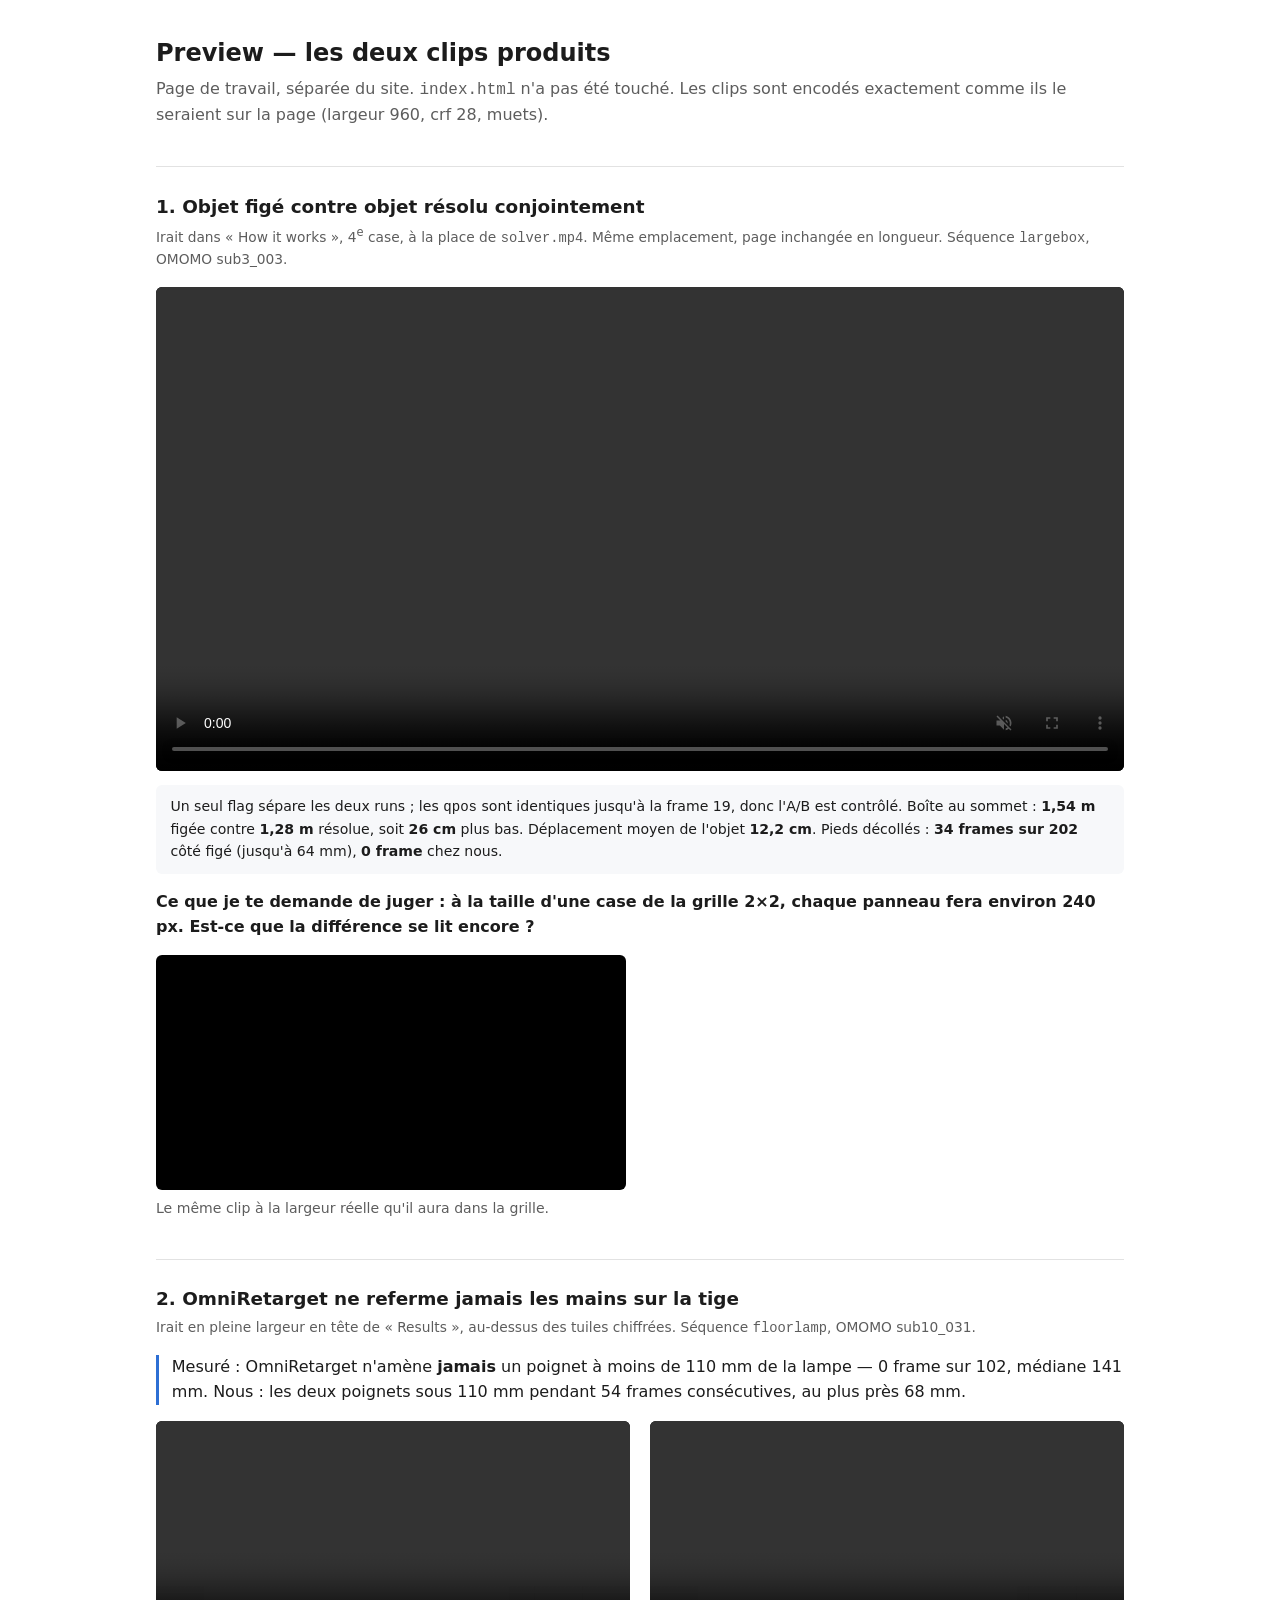
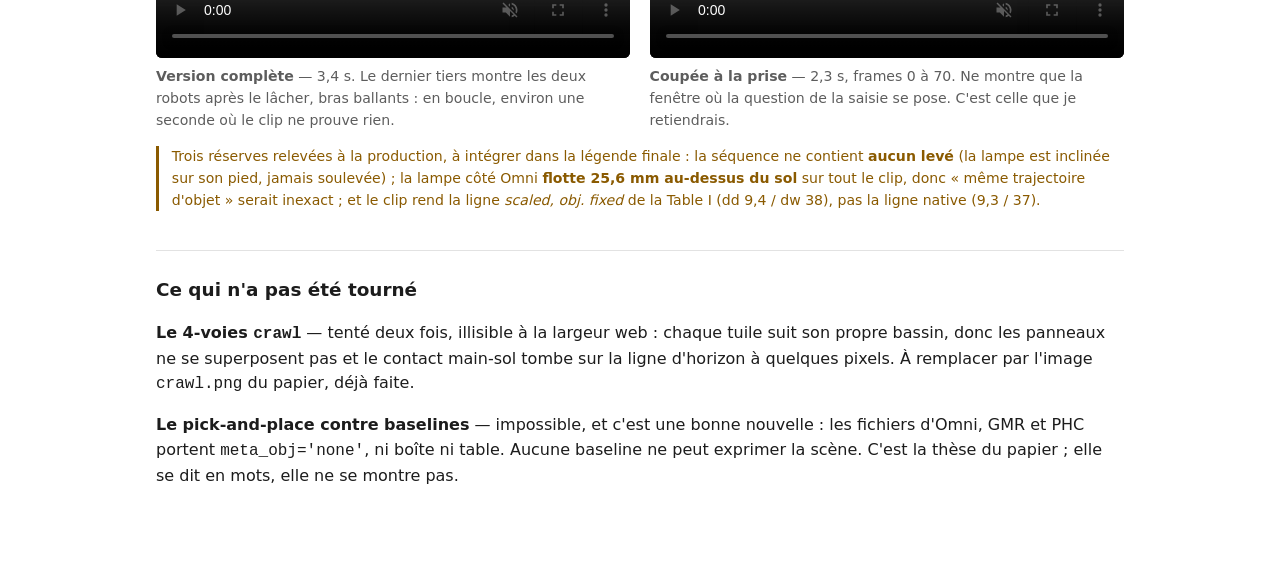
==== preview.html @ ffc56bea "Add a preview page for the two comparison clips Working page, kept apart from index.html, so the cli" ====
<!DOCTYPE html>
<html lang="fr">

<head>
    <meta charset="utf-8">
    <meta name="viewport" content="width=device-width, initial-scale=1">
    <meta name="robots" content="noindex">
    <title>Preview clips — OTRetarget</title>
    <style>
        :root {
            --ink: #1c1c1c;
            --soft: #5d5d5d;
            --line: #e2e2e2;
            --accent: #2d6fd4;
            --warn: #8a5a00;
        }

        * { box-sizing: border-box; }

        body {
            margin: 0;
            padding: 2.2rem 16px 5rem;
            font: 16px/1.55 'Noto Sans', system-ui, -apple-system, sans-serif;
            color: var(--ink);
            background: #fff;
            max-width: 1000px;
            margin-inline: auto;
        }

        h1 { font-size: 1.5rem; margin: 0 0 .3rem; }

        .lede { color: var(--soft); margin: 0 0 2.4rem; }

        section { border-top: 1px solid var(--line); padding-top: 1.6rem; margin-top: 2.4rem; }

        h2 { font-size: 1.15rem; margin: 0 0 .2rem; }

        .where { color: var(--soft); font-size: .86rem; margin: 0 0 1rem; }

        video { width: 100%; display: block; border-radius: 6px; background: #000; }

        .pair { display: grid; grid-template-columns: 1fr 1fr; gap: 1.2rem; }

        .tilewidth { max-width: 470px; }

        figcaption {
            font-size: .88rem;
            color: var(--soft);
            margin-top: .5rem;
        }

        .claim { border-left: 3px solid var(--accent); padding-left: .8rem; margin: 1rem 0; }

        .measure {
            font-size: .88rem;
            background: #f7f8fa;
            border-radius: 6px;
            padding: .7rem .9rem;
            margin-top: .9rem;
        }

        .measure b { font-variant-numeric: tabular-nums; }

        .flag {
            font-size: .88rem;
            border-left: 3px solid var(--warn);
            padding-left: .8rem;
            margin-top: .9rem;
            color: var(--warn);
        }

        .q { font-weight: 600; margin-top: 1rem; }

        figure { margin: 0; }

        @media (max-width: 760px) { .pair { grid-template-columns: 1fr; } }
    </style>
</head>

<body>
    <h1>Preview — les deux clips produits</h1>
    <p class="lede">Page de travail, séparée du site. <code>index.html</code> n'a pas été touché.
        Les clips sont encodés exactement comme ils le seraient sur la page (largeur 960, crf 28, muets).</p>

    <section>
        <h2>1. Objet figé contre objet résolu conjointement</h2>
        <p class="where">Irait dans « How it works », 4<sup>e</sup> case, à la place de <code>solver.mp4</code>.
            Même emplacement, page inchangée en longueur. Séquence <code>largebox</code>, OMOMO sub3_003.</p>

        <video autoplay muted loop playsinline controls>
            <source src="./static/videos/jointsolve_ab.mp4" type="video/mp4">
        </video>

        <div class="measure">
            Un seul flag sépare les deux runs ; les <code>qpos</code> sont identiques jusqu'à la frame 19, donc
            l'A/B est contrôlé. Boîte au sommet : <b>1,54 m</b> figée contre <b>1,28 m</b> résolue, soit
            <b>26 cm</b> plus bas. Déplacement moyen de l'objet <b>12,2 cm</b>. Pieds décollés :
            <b>34 frames sur 202</b> côté figé (jusqu'à 64 mm), <b>0 frame</b> chez nous.
        </div>

        <p class="q">Ce que je te demande de juger : à la taille d'une case de la grille 2×2, chaque panneau
            fera environ 240 px. Est-ce que la différence se lit encore ?</p>
        <figure class="tilewidth">
            <video autoplay muted loop playsinline>
                <source src="./static/videos/jointsolve_ab.mp4" type="video/mp4">
            </video>
            <figcaption>Le même clip à la largeur réelle qu'il aura dans la grille.</figcaption>
        </figure>
    </section>

    <section>
        <h2>2. OmniRetarget ne referme jamais les mains sur la tige</h2>
        <p class="where">Irait en pleine largeur en tête de « Results », au-dessus des tuiles chiffrées.
            Séquence <code>floorlamp</code>, OMOMO sub10_031.</p>

        <div class="claim">Mesuré : OmniRetarget n'amène <b>jamais</b> un poignet à moins de 110 mm de la lampe
            — 0 frame sur 102, médiane 141 mm. Nous : les deux poignets sous 110 mm pendant 54 frames
            consécutives, au plus près 68 mm.</div>

        <div class="pair">
            <figure>
                <video autoplay muted loop playsinline controls>
                    <source src="./static/videos/floorlamp_ab.mp4" type="video/mp4">
                </video>
                <figcaption><b>Version complète</b> — 3,4 s. Le dernier tiers montre les deux robots après
                    le lâcher, bras ballants : en boucle, environ une seconde où le clip ne prouve rien.</figcaption>
            </figure>
            <figure>
                <video autoplay muted loop playsinline controls>
                    <source src="./static/videos/floorlamp_ab_trim.mp4" type="video/mp4">
                </video>
                <figcaption><b>Coupée à la prise</b> — 2,3 s, frames 0 à 70. Ne montre que la fenêtre où la
                    question de la saisie se pose. C'est celle que je retiendrais.</figcaption>
            </figure>
        </div>

        <div class="flag">
            Trois réserves relevées à la production, à intégrer dans la légende finale :
            la séquence ne contient <b>aucun levé</b> (la lampe est inclinée sur son pied, jamais soulevée) ;
            la lampe côté Omni <b>flotte 25,6 mm au-dessus du sol</b> sur tout le clip, donc « même trajectoire
            d'objet » serait inexact ; et le clip rend la ligne <i>scaled, obj. fixed</i> de la Table I
            (dd 9,4 / dw 38), pas la ligne native (9,3 / 37).
        </div>
    </section>

    <section>
        <h2>Ce qui n'a pas été tourné</h2>
        <p><b>Le 4-voies <code>crawl</code></b> — tenté deux fois, illisible à la largeur web : chaque tuile suit
            son propre bassin, donc les panneaux ne se superposent pas et le contact main-sol tombe sur la ligne
            d'horizon à quelques pixels. À remplacer par l'image <code>crawl.png</code> du papier, déjà faite.</p>
        <p><b>Le pick-and-place contre baselines</b> — impossible, et c'est une bonne nouvelle : les fichiers
            d'Omni, GMR et PHC portent <code>meta_obj='none'</code>, ni boîte ni table. Aucune baseline ne peut
            exprimer la scène. C'est la thèse du papier ; elle se dit en mots, elle ne se montre pas.</p>
    </section>
</body>

</html>
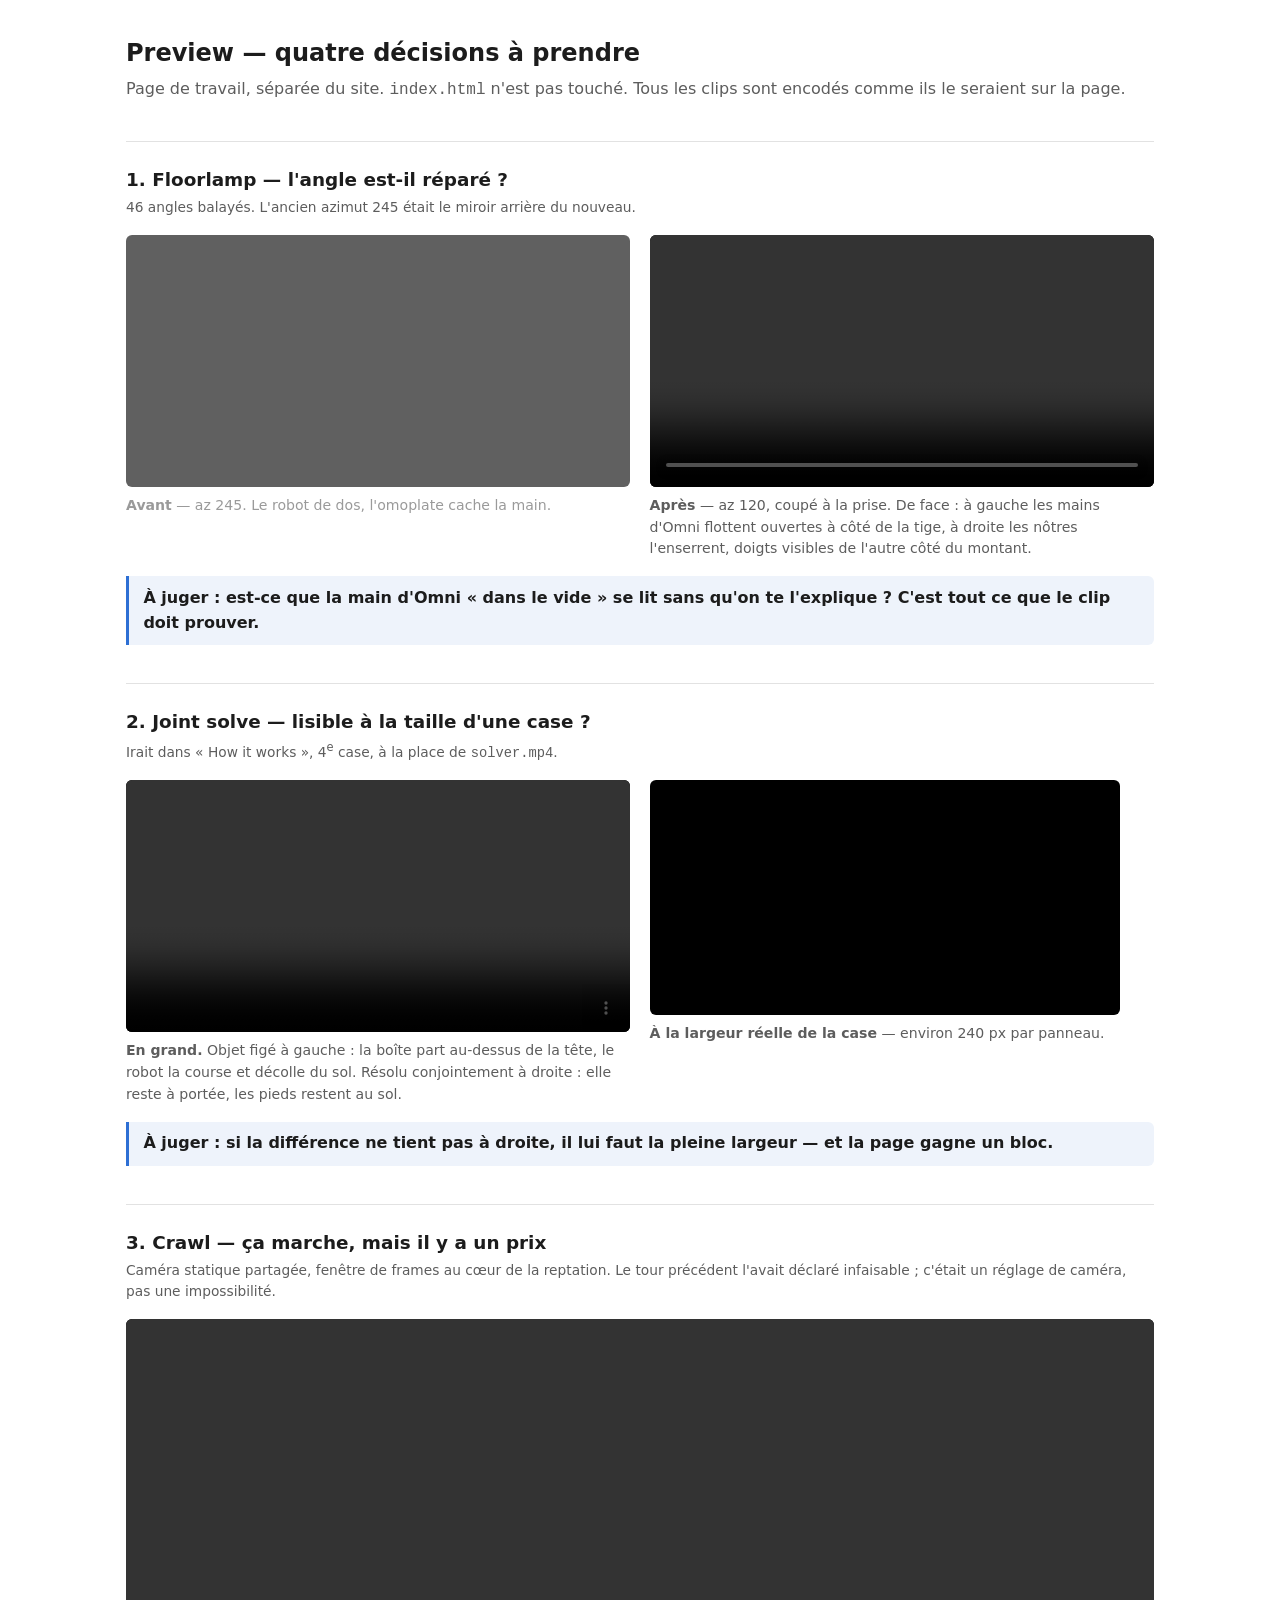
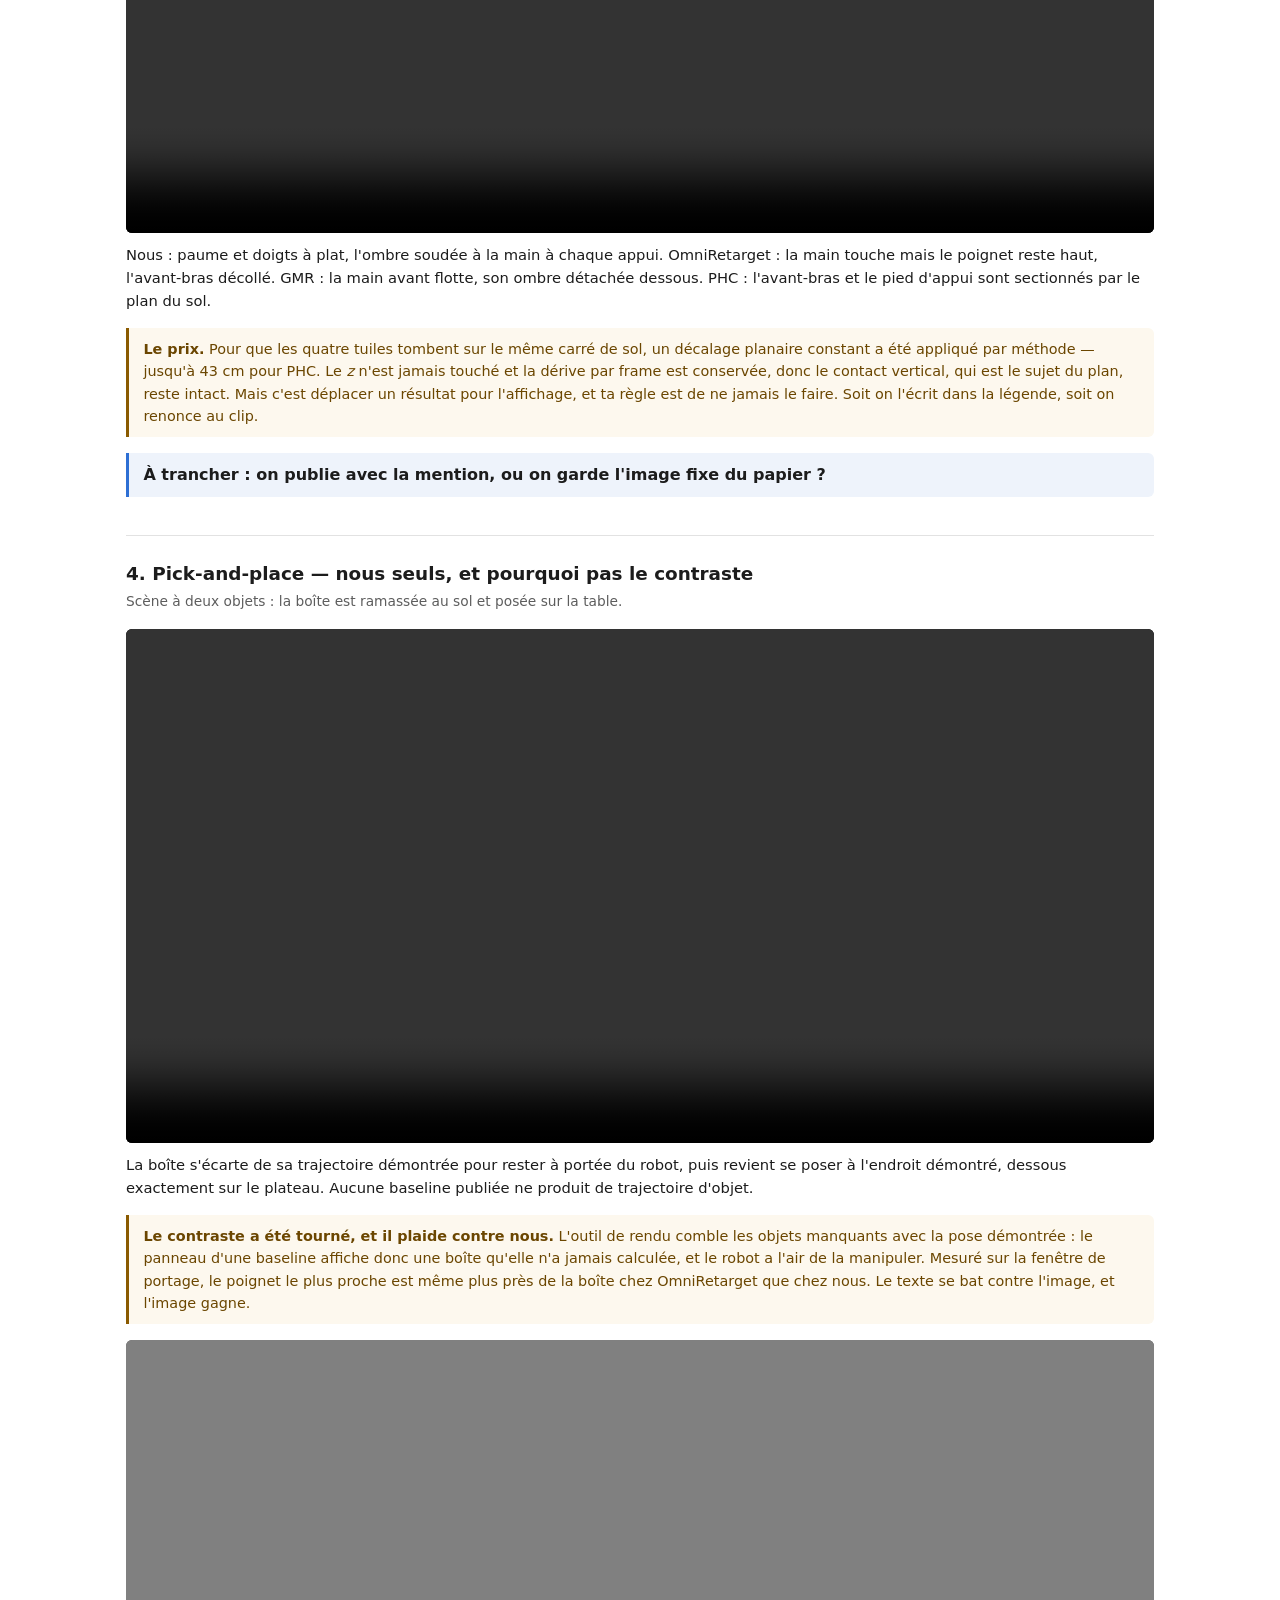
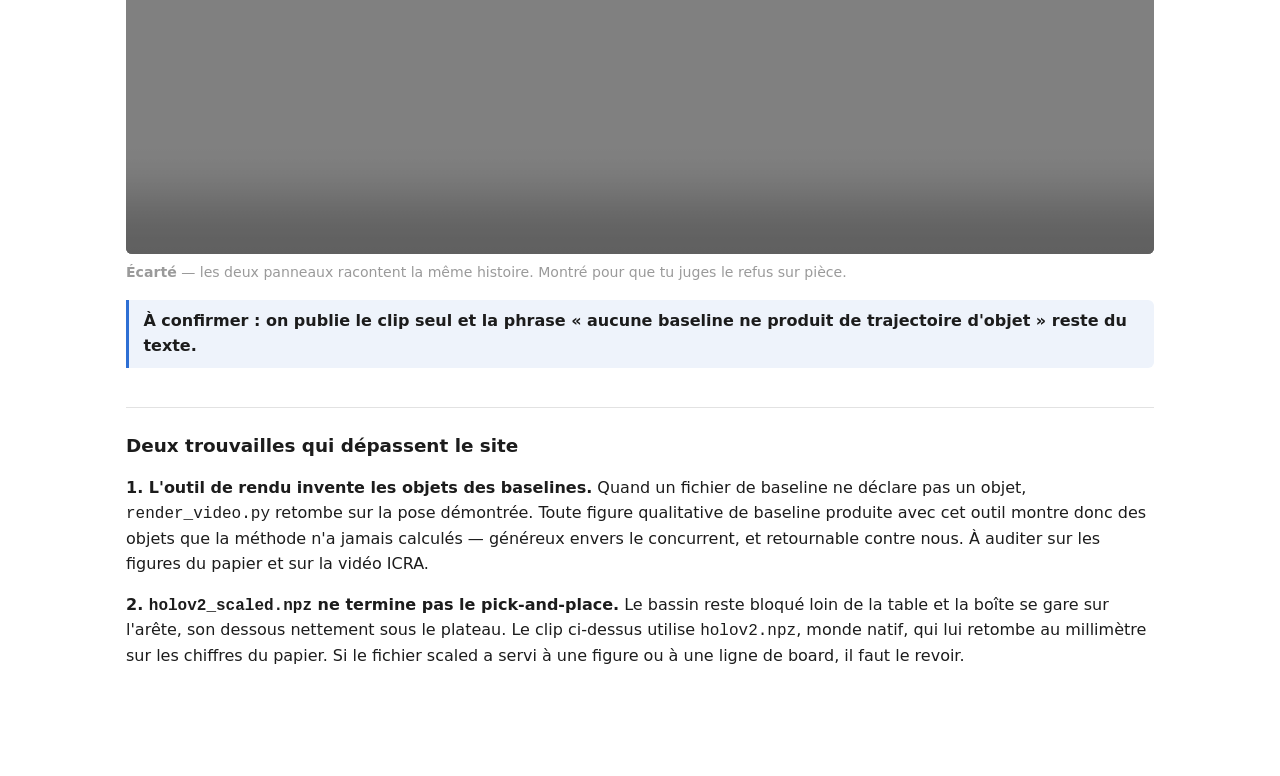
==== commit 86e09c2b: "Preview: floorlamp re-shot from the front, plus crawl and pick-and-place" ====
--- a/preview.html
+++ b/preview.html
@@ -18,22 +18,21 @@
         * { box-sizing: border-box; }
 
         body {
-            margin: 0;
-            padding: 2.2rem 16px 5rem;
+            margin: 0 auto;
+            padding: 2.2rem 16px 6rem;
             font: 16px/1.55 'Noto Sans', system-ui, -apple-system, sans-serif;
             color: var(--ink);
             background: #fff;
-            max-width: 1000px;
-            margin-inline: auto;
+            max-width: 1060px;
         }
 
         h1 { font-size: 1.5rem; margin: 0 0 .3rem; }
 
-        .lede { color: var(--soft); margin: 0 0 2.4rem; }
+        .lede { color: var(--soft); margin: 0 0 2rem; }
 
-        section { border-top: 1px solid var(--line); padding-top: 1.6rem; margin-top: 2.4rem; }
+        section { border-top: 1px solid var(--line); padding-top: 1.5rem; margin-top: 2.4rem; }
 
-        h2 { font-size: 1.15rem; margin: 0 0 .2rem; }
+        h2 { font-size: 1.15rem; margin: 0 0 .15rem; }
 
         .where { color: var(--soft); font-size: .86rem; margin: 0 0 1rem; }
 
@@ -43,114 +42,147 @@
 
         .tilewidth { max-width: 470px; }
 
-        figcaption {
-            font-size: .88rem;
-            color: var(--soft);
-            margin-top: .5rem;
+        figure { margin: 0; }
+
+        figcaption { font-size: .88rem; color: var(--soft); margin-top: .5rem; }
+
+        .verdict {
+            font-weight: 600;
+            background: #eef3fb;
+            border-left: 3px solid var(--accent);
+            padding: .6rem .9rem;
+            border-radius: 0 6px 6px 0;
+            margin: 1rem 0;
         }
 
-        .claim { border-left: 3px solid var(--accent); padding-left: .8rem; margin: 1rem 0; }
-
-        .measure {
-            font-size: .88rem;
-            background: #f7f8fa;
-            border-radius: 6px;
-            padding: .7rem .9rem;
-            margin-top: .9rem;
+        .flag {
+            font-size: .9rem;
+            border-left: 3px solid var(--warn);
+            background: #fdf8ee;
+            padding: .6rem .9rem;
+            border-radius: 0 6px 6px 0;
+            margin-top: 1rem;
+            color: #6b4600;
         }
 
-        .measure b { font-variant-numeric: tabular-nums; }
-
-        .flag {
-            font-size: .88rem;
-            border-left: 3px solid var(--warn);
-            padding-left: .8rem;
-            margin-top: .9rem;
-            color: var(--warn);
-        }
-
-        .q { font-weight: 600; margin-top: 1rem; }
-
-        figure { margin: 0; }
+        .dead { opacity: .62; }
 
         @media (max-width: 760px) { .pair { grid-template-columns: 1fr; } }
     </style>
 </head>
 
 <body>
-    <h1>Preview — les deux clips produits</h1>
-    <p class="lede">Page de travail, séparée du site. <code>index.html</code> n'a pas été touché.
-        Les clips sont encodés exactement comme ils le seraient sur la page (largeur 960, crf 28, muets).</p>
+    <h1>Preview — quatre décisions à prendre</h1>
+    <p class="lede">Page de travail, séparée du site. <code>index.html</code> n'est pas touché. Tous les clips
+        sont encodés comme ils le seraient sur la page.</p>
 
     <section>
-        <h2>1. Objet figé contre objet résolu conjointement</h2>
-        <p class="where">Irait dans « How it works », 4<sup>e</sup> case, à la place de <code>solver.mp4</code>.
-            Même emplacement, page inchangée en longueur. Séquence <code>largebox</code>, OMOMO sub3_003.</p>
-
-        <video autoplay muted loop playsinline controls>
-            <source src="./static/videos/jointsolve_ab.mp4" type="video/mp4">
-        </video>
-
-        <div class="measure">
-            Un seul flag sépare les deux runs ; les <code>qpos</code> sont identiques jusqu'à la frame 19, donc
-            l'A/B est contrôlé. Boîte au sommet : <b>1,54 m</b> figée contre <b>1,28 m</b> résolue, soit
-            <b>26 cm</b> plus bas. Déplacement moyen de l'objet <b>12,2 cm</b>. Pieds décollés :
-            <b>34 frames sur 202</b> côté figé (jusqu'à 64 mm), <b>0 frame</b> chez nous.
+        <h2>1. Floorlamp — l'angle est-il réparé ?</h2>
+        <p class="where">46 angles balayés. L'ancien azimut 245 était le miroir arrière du nouveau.</p>
+        <div class="pair">
+            <figure class="dead">
+                <video autoplay muted loop playsinline>
+                    <source src="./static/videos/floorlamp_ab.mp4" type="video/mp4">
+                </video>
+                <figcaption><b>Avant</b> — az 245. Le robot de dos, l'omoplate cache la main.</figcaption>
+            </figure>
+            <figure>
+                <video autoplay muted loop playsinline controls>
+                    <source src="./static/videos/floorlamp_v2.mp4" type="video/mp4">
+                </video>
+                <figcaption><b>Après</b> — az 120, coupé à la prise. De face : à gauche les mains d'Omni
+                    flottent ouvertes à côté de la tige, à droite les nôtres l'enserrent, doigts visibles de
+                    l'autre côté du montant.</figcaption>
+            </figure>
         </div>
-
-        <p class="q">Ce que je te demande de juger : à la taille d'une case de la grille 2×2, chaque panneau
-            fera environ 240 px. Est-ce que la différence se lit encore ?</p>
-        <figure class="tilewidth">
-            <video autoplay muted loop playsinline>
-                <source src="./static/videos/jointsolve_ab.mp4" type="video/mp4">
-            </video>
-            <figcaption>Le même clip à la largeur réelle qu'il aura dans la grille.</figcaption>
-        </figure>
+        <p class="verdict">À juger : est-ce que la main d'Omni « dans le vide » se lit sans qu'on te
+            l'explique ? C'est tout ce que le clip doit prouver.</p>
     </section>
 
     <section>
-        <h2>2. OmniRetarget ne referme jamais les mains sur la tige</h2>
-        <p class="where">Irait en pleine largeur en tête de « Results », au-dessus des tuiles chiffrées.
-            Séquence <code>floorlamp</code>, OMOMO sub10_031.</p>
-
-        <div class="claim">Mesuré : OmniRetarget n'amène <b>jamais</b> un poignet à moins de 110 mm de la lampe
-            — 0 frame sur 102, médiane 141 mm. Nous : les deux poignets sous 110 mm pendant 54 frames
-            consécutives, au plus près 68 mm.</div>
-
+        <h2>2. Joint solve — lisible à la taille d'une case ?</h2>
+        <p class="where">Irait dans « How it works », 4<sup>e</sup> case, à la place de <code>solver.mp4</code>.</p>
         <div class="pair">
             <figure>
                 <video autoplay muted loop playsinline controls>
-                    <source src="./static/videos/floorlamp_ab.mp4" type="video/mp4">
+                    <source src="./static/videos/jointsolve_ab.mp4" type="video/mp4">
                 </video>
-                <figcaption><b>Version complète</b> — 3,4 s. Le dernier tiers montre les deux robots après
-                    le lâcher, bras ballants : en boucle, environ une seconde où le clip ne prouve rien.</figcaption>
+                <figcaption><b>En grand.</b> Objet figé à gauche : la boîte part au-dessus de la tête, le
+                    robot la course et décolle du sol. Résolu conjointement à droite : elle reste à portée,
+                    les pieds restent au sol.</figcaption>
             </figure>
-            <figure>
-                <video autoplay muted loop playsinline controls>
-                    <source src="./static/videos/floorlamp_ab_trim.mp4" type="video/mp4">
+            <figure class="tilewidth">
+                <video autoplay muted loop playsinline>
+                    <source src="./static/videos/jointsolve_ab.mp4" type="video/mp4">
                 </video>
-                <figcaption><b>Coupée à la prise</b> — 2,3 s, frames 0 à 70. Ne montre que la fenêtre où la
-                    question de la saisie se pose. C'est celle que je retiendrais.</figcaption>
+                <figcaption><b>À la largeur réelle de la case</b> — environ 240 px par panneau.</figcaption>
             </figure>
         </div>
-
-        <div class="flag">
-            Trois réserves relevées à la production, à intégrer dans la légende finale :
-            la séquence ne contient <b>aucun levé</b> (la lampe est inclinée sur son pied, jamais soulevée) ;
-            la lampe côté Omni <b>flotte 25,6 mm au-dessus du sol</b> sur tout le clip, donc « même trajectoire
-            d'objet » serait inexact ; et le clip rend la ligne <i>scaled, obj. fixed</i> de la Table I
-            (dd 9,4 / dw 38), pas la ligne native (9,3 / 37).
-        </div>
+        <p class="verdict">À juger : si la différence ne tient pas à droite, il lui faut la pleine largeur —
+            et la page gagne un bloc.</p>
     </section>
 
     <section>
-        <h2>Ce qui n'a pas été tourné</h2>
-        <p><b>Le 4-voies <code>crawl</code></b> — tenté deux fois, illisible à la largeur web : chaque tuile suit
-            son propre bassin, donc les panneaux ne se superposent pas et le contact main-sol tombe sur la ligne
-            d'horizon à quelques pixels. À remplacer par l'image <code>crawl.png</code> du papier, déjà faite.</p>
-        <p><b>Le pick-and-place contre baselines</b> — impossible, et c'est une bonne nouvelle : les fichiers
-            d'Omni, GMR et PHC portent <code>meta_obj='none'</code>, ni boîte ni table. Aucune baseline ne peut
-            exprimer la scène. C'est la thèse du papier ; elle se dit en mots, elle ne se montre pas.</p>
+        <h2>3. Crawl — ça marche, mais il y a un prix</h2>
+        <p class="where">Caméra statique partagée, fenêtre de frames au cœur de la reptation. Le tour
+            précédent l'avait déclaré infaisable ; c'était un réglage de caméra, pas une impossibilité.</p>
+        <video autoplay muted loop playsinline controls>
+            <source src="./static/videos/crawl.mp4" type="video/mp4">
+        </video>
+        <p style="font-size:.92rem;margin-top:.7rem">Nous : paume et doigts à plat, l'ombre soudée à la main
+            à chaque appui. OmniRetarget : la main touche mais le poignet reste haut, l'avant-bras décollé.
+            GMR : la main avant flotte, son ombre détachée dessous. PHC : l'avant-bras et le pied
+            d'appui sont sectionnés par le plan du sol.</p>
+        <div class="flag">
+            <b>Le prix.</b> Pour que les quatre tuiles tombent sur le même carré de sol, un décalage planaire
+            constant a été appliqué par méthode — jusqu'à 43 cm pour PHC. Le <i>z</i> n'est jamais touché et
+            la dérive par frame est conservée, donc le contact vertical, qui est le sujet du plan, reste
+            intact. Mais c'est déplacer un résultat pour l'affichage, et ta règle est de ne jamais le faire.
+            Soit on l'écrit dans la légende, soit on renonce au clip.
+        </div>
+        <p class="verdict">À trancher : on publie avec la mention, ou on garde l'image fixe du papier ?</p>
+    </section>
+
+    <section>
+        <h2>4. Pick-and-place — nous seuls, et pourquoi pas le contraste</h2>
+        <p class="where">Scène à deux objets : la boîte est ramassée au sol et posée sur la table.</p>
+        <video autoplay muted loop playsinline controls>
+            <source src="./static/videos/pnp_sim.mp4" type="video/mp4">
+        </video>
+        <p style="font-size:.92rem;margin-top:.7rem">La boîte s'écarte de sa trajectoire démontrée pour
+            rester à portée du robot, puis revient se poser à l'endroit démontré, dessous exactement sur le
+            plateau. Aucune baseline publiée ne produit de trajectoire d'objet.</p>
+
+        <div class="flag">
+            <b>Le contraste a été tourné, et il plaide contre nous.</b> L'outil de rendu comble les objets
+            manquants avec la pose démontrée : le panneau d'une baseline affiche donc une boîte qu'elle n'a
+            jamais calculée, et le robot a l'air de la manipuler. Mesuré sur la fenêtre de portage, le
+            poignet le plus proche est même plus près de la boîte chez OmniRetarget que chez nous. Le texte
+            se bat contre l'image, et l'image gagne.
+        </div>
+        <figure class="dead" style="margin-top:1rem">
+            <video muted loop playsinline controls>
+                <source src="./static/videos/pnp_contrast.mp4" type="video/mp4">
+            </video>
+            <figcaption><b>Écarté</b> — les deux panneaux racontent la même histoire. Montré pour que tu
+                juges le refus sur pièce.</figcaption>
+        </figure>
+        <p class="verdict">À confirmer : on publie le clip seul et la phrase « aucune baseline ne produit de
+            trajectoire d'objet » reste du texte.</p>
+    </section>
+
+    <section>
+        <h2>Deux trouvailles qui dépassent le site</h2>
+        <p><b>1. L'outil de rendu invente les objets des baselines.</b> Quand un fichier de baseline ne
+            déclare pas un objet, <code>render_video.py</code> retombe sur la pose démontrée. Toute figure
+            qualitative de baseline produite avec cet outil montre donc des objets que la méthode n'a jamais
+            calculés — généreux envers le concurrent, et retournable contre nous. À auditer sur les figures
+            du papier et sur la vidéo ICRA.</p>
+        <p><b>2. <code>holov2_scaled.npz</code> ne termine pas le pick-and-place.</b> Le bassin reste bloqué
+            loin de la table et la boîte se gare sur l'arête, son dessous nettement sous le plateau. Le clip
+            ci-dessus utilise <code>holov2.npz</code>, monde natif, qui lui retombe au millimètre sur les
+            chiffres du papier. Si le fichier scaled a servi à une figure ou à une ligne de board, il faut
+            le revoir.</p>
     </section>
 </body>
 
